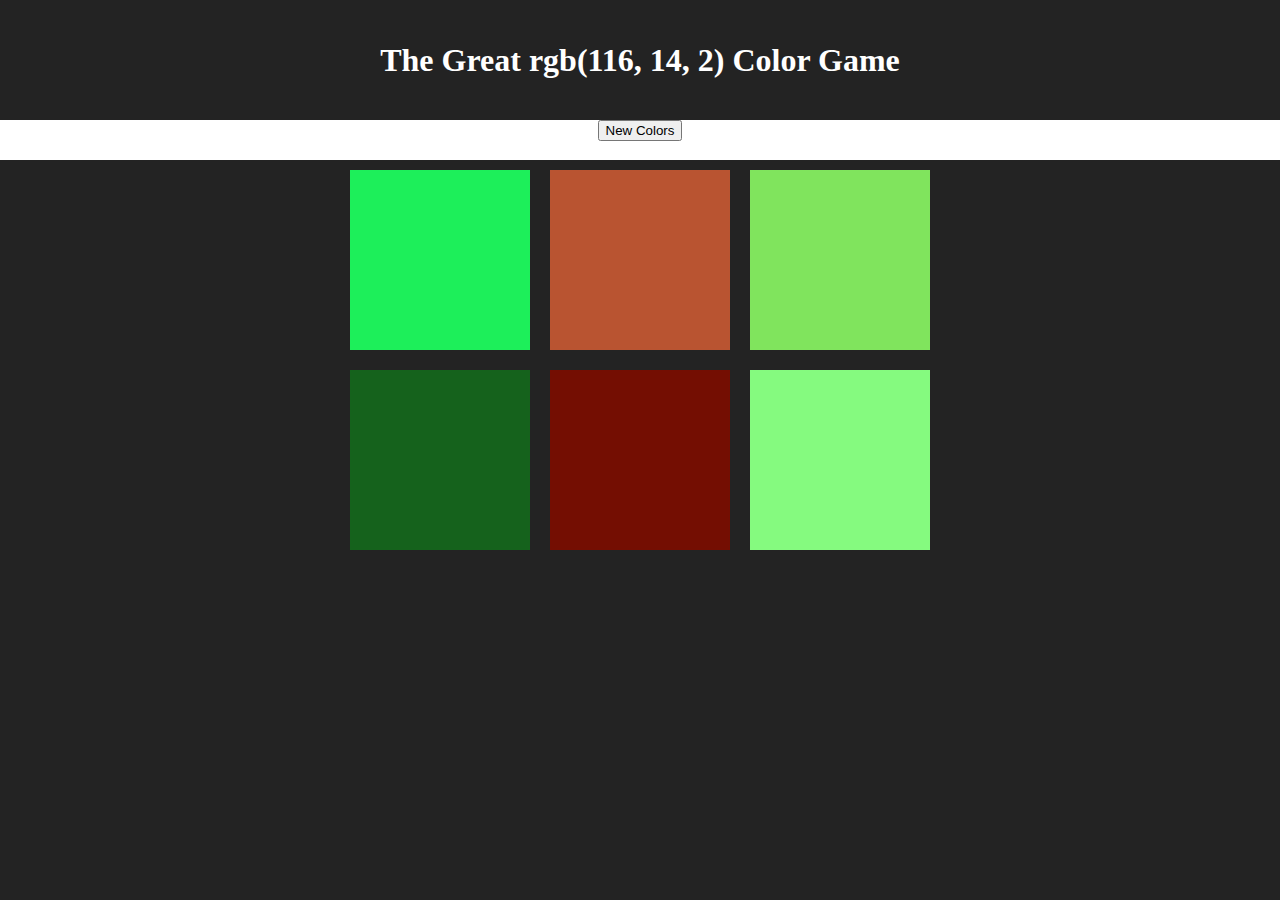
==== index.html @ 7f922205 "Rename ColorGame.html to index.html" ====
<!DOCTYPE html>
<html>
<head>
	<title>Guess the Color </title>
	<link rel="stylesheet" type="text/css" href="colorgame.css">
</head>

<body>
<h1>The Great <span id="colorDisplay">RGB</span> Color Game</h1>

<div class="settings">
<button id ="reset"> New Colors</button>
<span id="message"></span>
<!---<p class ="ez">EASY</p> --->
<!---<p class ="hard">HARD</p> --->
</div>

<div id= "container">
    <div class = "square"></div>
    <div class = "square"></div>
    <div class = "square"></div>
    <div class = "square"></div>
    <div class = "square"></div>
    <div class = "square"></div>
</div>
<script type="text/javascript" src="colorgame.js"></script>
</body>
</html>
---- colorgame.css ----
body {
    background-color: #232323;
    margin: 0px 0px 0px 0px;
}

h1 {
    color: white;
    text-align: center;
    line-height: 120px;
    margin-top: 0px;
    margin-bottom: 0px;
}
.square {
    width: 30%;
    background: purple;
    padding-bottom: 30%;
    float: left;
    margin: 1.66%;
}

#container {
    margin: 0 auto;
    max-width: 600px;
}

span {
    text-align: center;
}

.settings {
    background: white;
    height: 40px;
    text-align: center;
    
}
.settings p {
    vertical-align: middle;
    display: inline;
    
}

button {
    
}
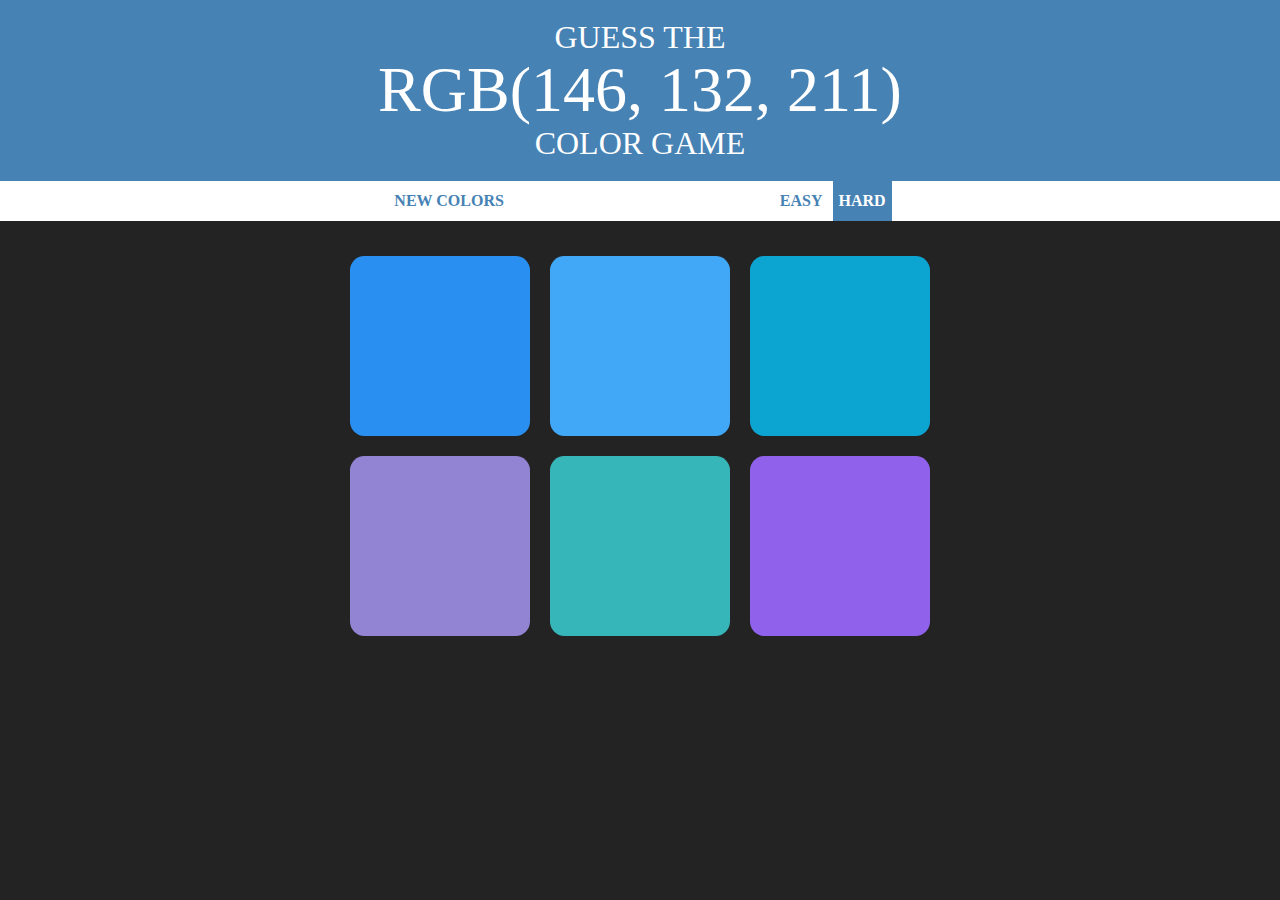
==== commit e58485f3: "Update index.html" ====
--- a/index.html
+++ b/index.html
@@ -6,13 +6,17 @@
 </head>
 
 <body>
-<h1>The Great <span id="colorDisplay">RGB</span> Color Game</h1>
+<h1>Guess The 
+<br>
+<span id="colorDisplay">RGB</span>
+ <br>
+ Color Game</h1>
 
 <div class="settings">
 <button id ="reset"> New Colors</button>
 <span id="message"></span>
-<!---<p class ="ez">EASY</p> --->
-<!---<p class ="hard">HARD</p> --->
+<button class = "mode">Easy</button>
+<button class = "mode selected">Hard</button>
 </div>
 
 <div id= "container">
--- a/colorgame.css
+++ b/colorgame.css
@@ -1,14 +1,19 @@
 body {
     background-color: #232323;
     margin: 0px 0px 0px 0px;
+    font-family: "Vollkorn","Avenir";
 }
 
 h1 {
+    text-align: center;
     color: white;
-    text-align: center;
-    line-height: 120px;
+    background: steelblue;
+    line-height: 1.1;
     margin-top: 0px;
     margin-bottom: 0px;
+    font-weight: normal;
+    text-transform: uppercase;
+    padding: 20px 0;
 }
 .square {
     width: 30%;
@@ -16,15 +21,29 @@
     padding-bottom: 30%;
     float: left;
     margin: 1.66%;
+    border-radius: 8%;
+    transition: 0.5s;
+    -webkit-transition: background 0.5s;
+    -moz-transition: background 0.5s;
 }
 
 #container {
-    margin: 0 auto;
+    margin: 25px auto;
     max-width: 600px;
+    
 }
 
 span {
     text-align: center;
+}
+
+#colorDisplay {
+    font-size: 200%;
+}
+
+#message {
+    display: inline-block;
+    width: 20%;
 }
 
 .settings {
@@ -40,5 +59,26 @@
 }
 
 button {
-    
-}+    border: none;
+    background: none;
+    font-family: "Vollkorn","Avenir";
+    text-transform: uppercase;
+    height: 100%;
+    font-weight: 700;
+    color: steelblue;
+    font-size: inherit;
+    transition: all 0.4s;
+    -webkit-transition: all 0.4s;
+    -moz-transition: all 0.4s;
+    outline: none;
+}
+
+.selected {
+    background: steelblue;
+    color: white;
+}
+
+button:hover {
+    color: white;
+    background: steelblue;
+}
